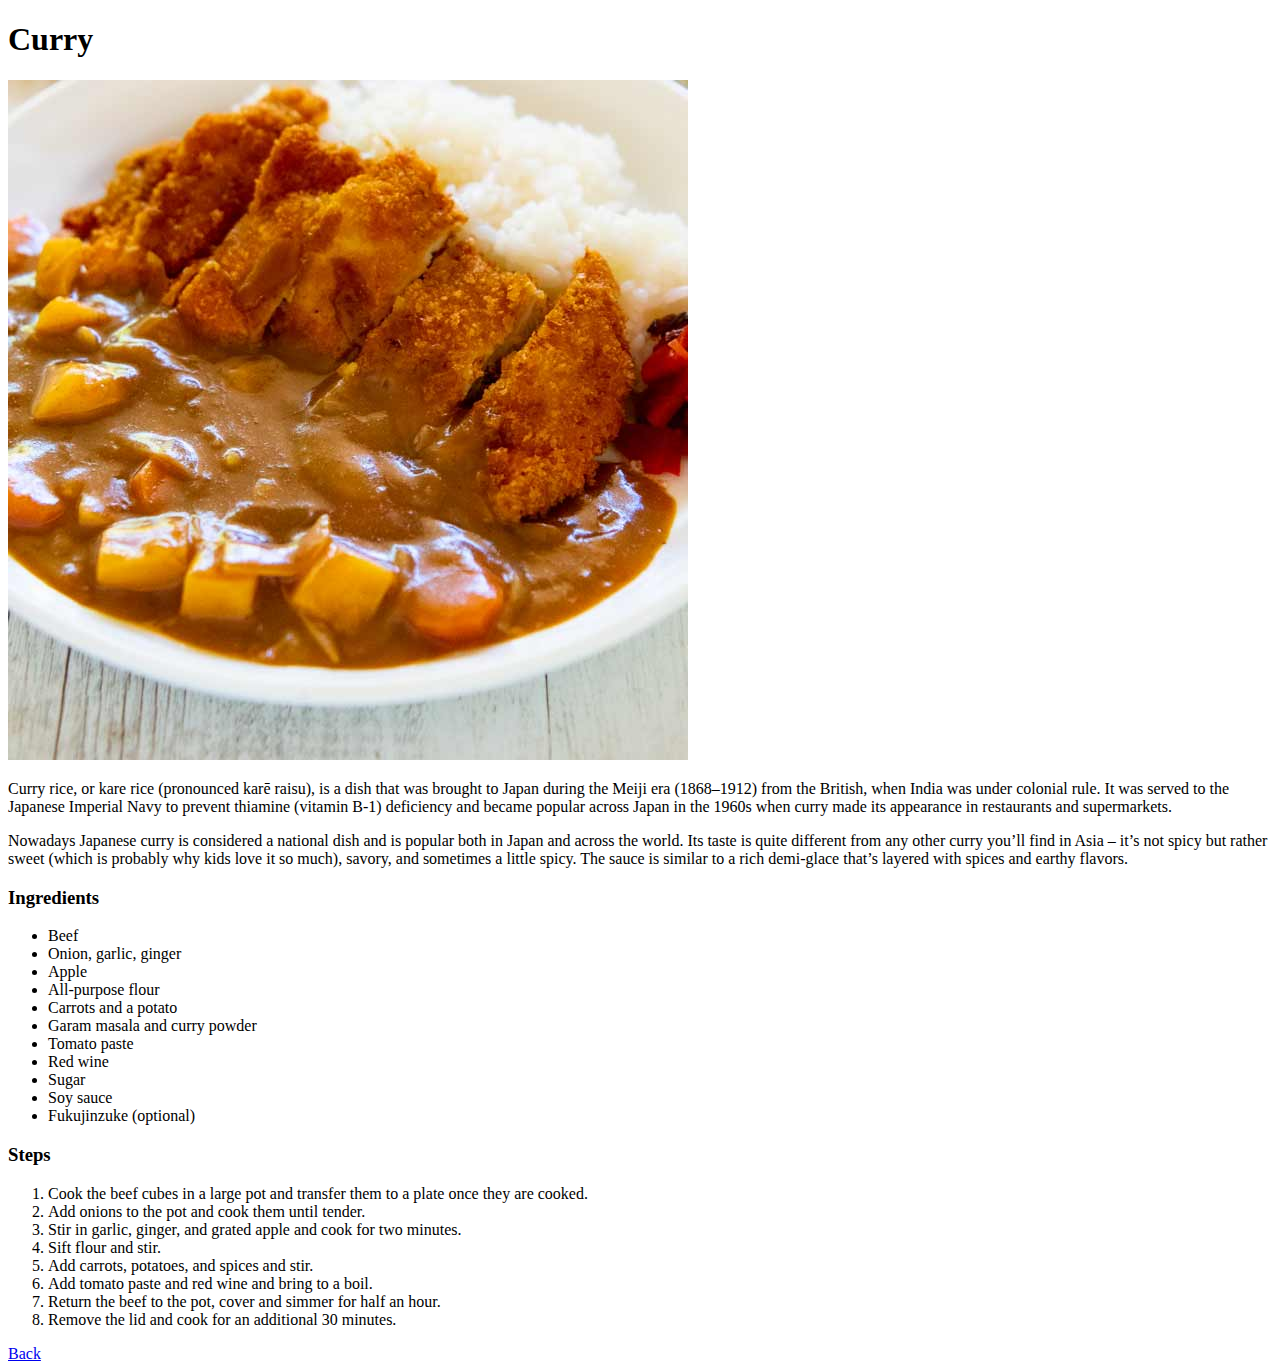
==== recipes/katsu-curry.html @ 27e02bc0 "Add back button to redirect back to index.html in all recipe pages" ====
<!DOCTYPE HTML>

<HTML lang="en">
    <head>
        <meta charset="UTF-8">
        <title>Curry</title>
    </head>

    <body>
        <h1>Curry</h1>

        <img src="../images/Katsu_Curry_7011bsq.jpg">
        <p>Curry rice, or kare rice (pronounced  karē raisu), is a dish that was brought to Japan during the Meiji era (1868–1912) from the British, when India was under colonial rule. It was served to the Japanese Imperial Navy to prevent thiamine (vitamin B-1) deficiency and became popular across Japan in the 1960s when curry made its appearance in restaurants and supermarkets.</p>
        <p>Nowadays Japanese curry is considered a national dish and is popular both in Japan and across the world. Its taste is quite different from any other curry you’ll find in Asia – it’s not spicy but rather sweet (which is probably why kids love it so much), savory, and sometimes a little spicy. The sauce is similar to a rich demi-glace that’s layered with spices and earthy flavors.</p>
        
        <h3>Ingredients</h3>
        <ul>
            <li>Beef</li>
            <li>Onion, garlic, ginger</li>
            <li>Apple</li>
            <li>All-purpose flour</li>
            <li>Carrots and a potato</li>
            <li>Garam masala and curry powder</li>
            <li>Tomato paste</li>
            <li>Red wine</li>
            <li>Sugar</li>
            <li>Soy sauce</li>
            <li>Fukujinzuke (optional)</li>
        </ul>

        <h3>Steps</h3>
        <ol>
            <li>Cook the beef cubes in a large pot and transfer them to a plate once they are cooked.</li>
            <li>Add onions to the pot and cook them until tender.</li>
            <li>Stir in garlic, ginger, and grated apple and cook for two minutes.</li>
            <li>Sift flour and stir.</li>
            <li>Add carrots, potatoes, and spices and stir.</li>
            <li>Add tomato paste and red wine and bring to a boil.</li>
            <li>Return the beef to the pot, cover and simmer for half an hour.</li>
            <li>Remove the lid and cook for an additional 30 minutes.</li>
        </ol>

        <a href="../index.html">Back</a>
    </body>
</HTML>
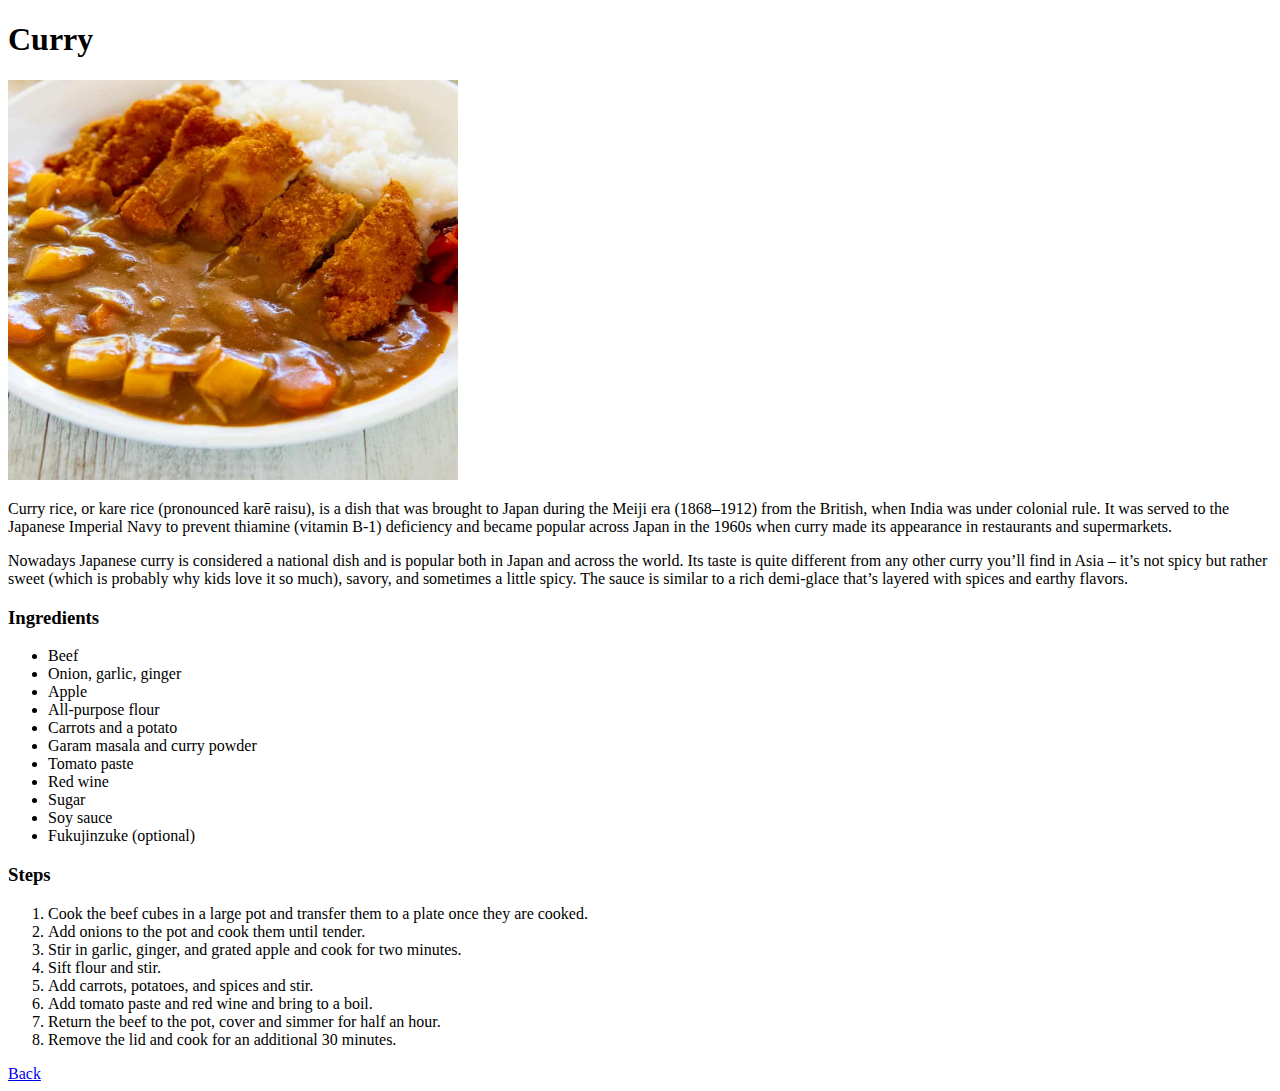
==== commit 564f9c87: "Add height and width attributes into images for each recipe page" ====
--- a/recipes/katsu-curry.html
+++ b/recipes/katsu-curry.html
@@ -9,7 +9,7 @@
     <body>
         <h1>Curry</h1>
 
-        <img src="../images/Katsu_Curry_7011bsq.jpg">
+        <img src="../images/Katsu_Curry_7011bsq.jpg" height="400px" width="450px">
         <p>Curry rice, or kare rice (pronounced  karē raisu), is a dish that was brought to Japan during the Meiji era (1868–1912) from the British, when India was under colonial rule. It was served to the Japanese Imperial Navy to prevent thiamine (vitamin B-1) deficiency and became popular across Japan in the 1960s when curry made its appearance in restaurants and supermarkets.</p>
         <p>Nowadays Japanese curry is considered a national dish and is popular both in Japan and across the world. Its taste is quite different from any other curry you’ll find in Asia – it’s not spicy but rather sweet (which is probably why kids love it so much), savory, and sometimes a little spicy. The sauce is similar to a rich demi-glace that’s layered with spices and earthy flavors.</p>
         
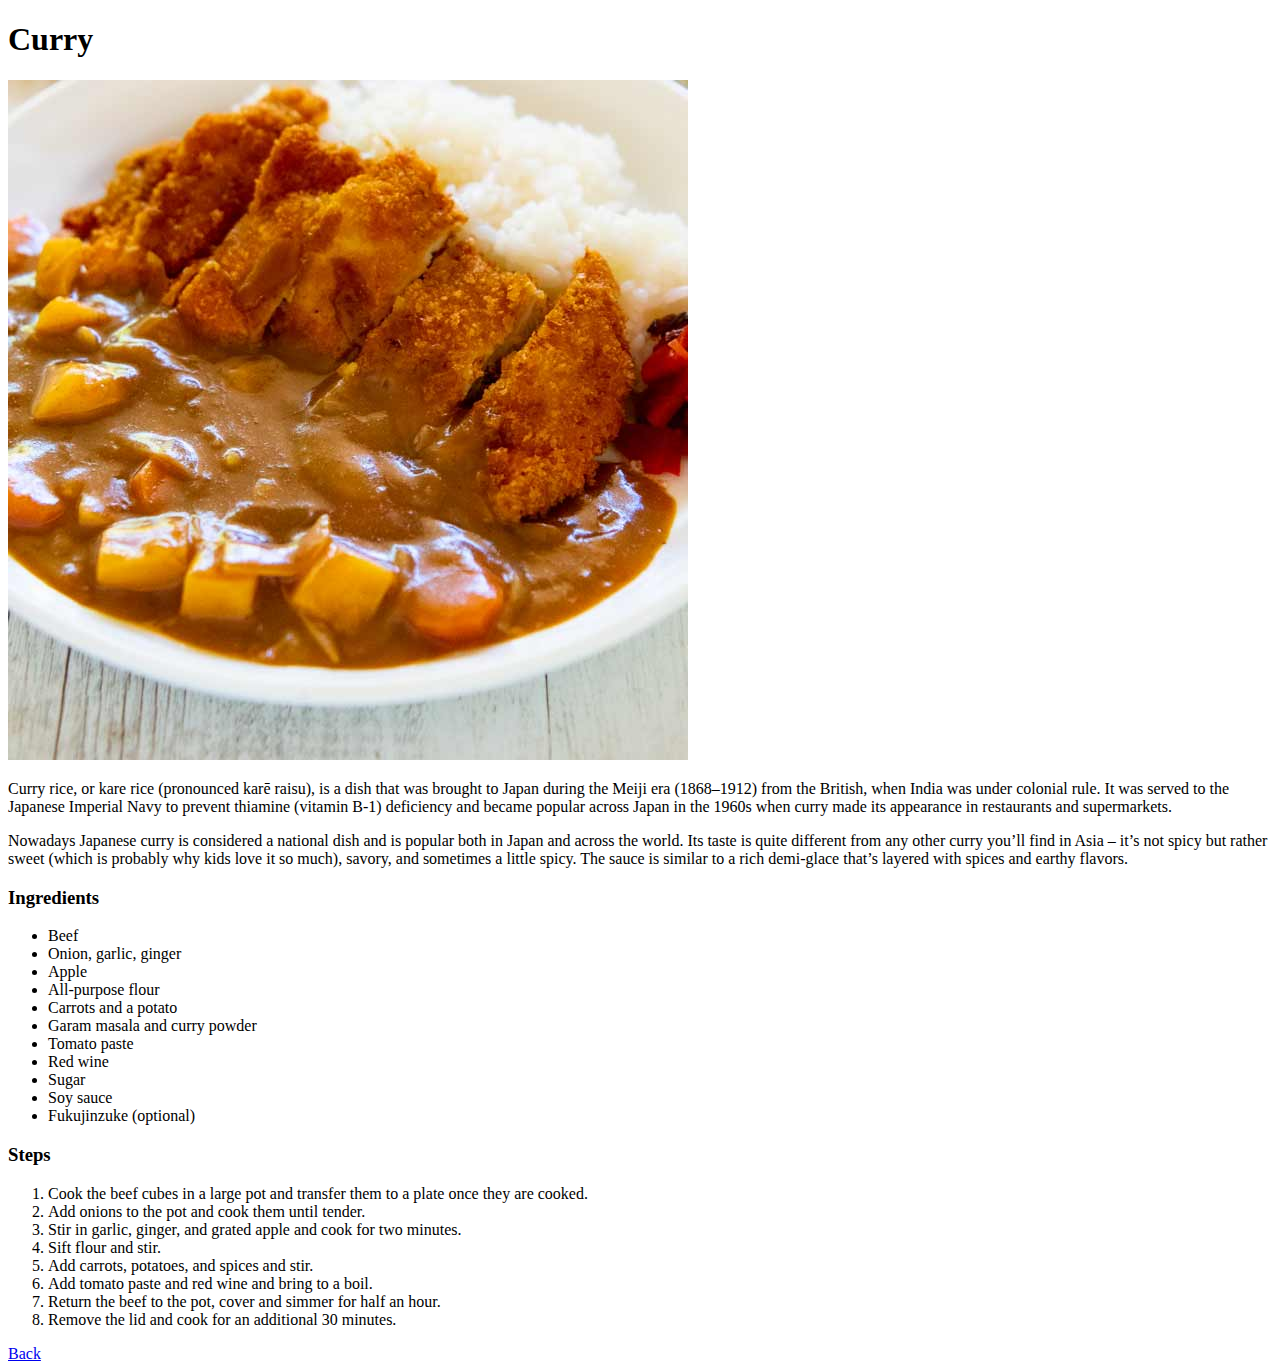
==== commit 34fd7518: "Remove width and height attributes from every img and add alt text" ====
--- a/recipes/katsu-curry.html
+++ b/recipes/katsu-curry.html
@@ -4,17 +4,18 @@
     <head>
         <meta charset="UTF-8">
         <title>Curry</title>
+        <link rel="stylesheet" href="../style.css">
     </head>
 
     <body>
-        <h1>Curry</h1>
+        <h1 class="title recipe">Curry</h1>
 
-        <img src="../images/Katsu_Curry_7011bsq.jpg" height="400px" width="450px">
-        <p>Curry rice, or kare rice (pronounced  karē raisu), is a dish that was brought to Japan during the Meiji era (1868–1912) from the British, when India was under colonial rule. It was served to the Japanese Imperial Navy to prevent thiamine (vitamin B-1) deficiency and became popular across Japan in the 1960s when curry made its appearance in restaurants and supermarkets.</p>
-        <p>Nowadays Japanese curry is considered a national dish and is popular both in Japan and across the world. Its taste is quite different from any other curry you’ll find in Asia – it’s not spicy but rather sweet (which is probably why kids love it so much), savory, and sometimes a little spicy. The sauce is similar to a rich demi-glace that’s layered with spices and earthy flavors.</p>
+        <img src="../images/Katsu_Curry_7011bsq.jpg" alt="a plate of japanese curry with tonkatsu and pickled ginger">
+        <p class="normal">Curry rice, or kare rice (pronounced  karē raisu), is a dish that was brought to Japan during the Meiji era (1868–1912) from the British, when India was under colonial rule. It was served to the Japanese Imperial Navy to prevent thiamine (vitamin B-1) deficiency and became popular across Japan in the 1960s when curry made its appearance in restaurants and supermarkets.</p>
+        <p class="normal">Nowadays Japanese curry is considered a national dish and is popular both in Japan and across the world. Its taste is quite different from any other curry you’ll find in Asia – it’s not spicy but rather sweet (which is probably why kids love it so much), savory, and sometimes a little spicy. The sauce is similar to a rich demi-glace that’s layered with spices and earthy flavors.</p>
         
-        <h3>Ingredients</h3>
-        <ul>
+        <h3 class="heading">Ingredients</h3>
+        <ul class="bullet recipe">
             <li>Beef</li>
             <li>Onion, garlic, ginger</li>
             <li>Apple</li>
@@ -28,8 +29,8 @@
             <li>Fukujinzuke (optional)</li>
         </ul>
 
-        <h3>Steps</h3>
-        <ol>
+        <h3 class="heading">Steps</h3>
+        <ol class="numbered">
             <li>Cook the beef cubes in a large pot and transfer them to a plate once they are cooked.</li>
             <li>Add onions to the pot and cook them until tender.</li>
             <li>Stir in garlic, ginger, and grated apple and cook for two minutes.</li>
